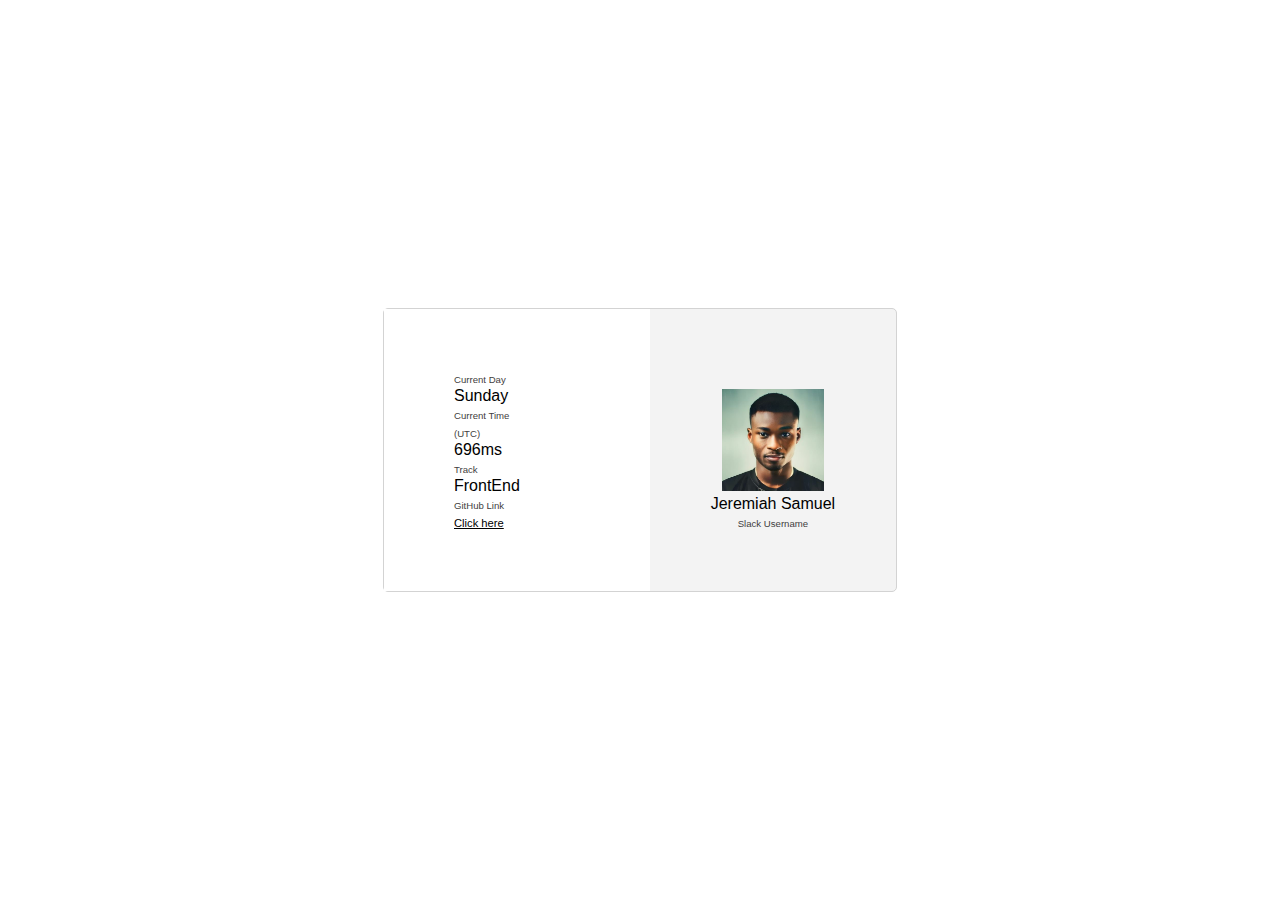
==== index.html @ 4fb6fcd4 "Third commit" ====
<!DOCTYPE html>
<html lang="en">
<head>
    <meta charset="UTF-8">
    <meta name="viewport" content="width=device-width, initial-scale=1.0">
    <title>My Profile</title>
    <link rel="icon" href="profile-image.jpg">
    <link rel="stylesheet" href="index.css">
    
</head>
<body>

    <div class="main">
        <div class="container">
            <div class="leftProfile">
                
                    <div class="dayDiv">
                        <span>Current Day</span> <br>
                        <label data-testid="currentDayOfTheWeek" class="dayStyle"></label> <br>
                            </div>
                    
                    <div class="timeDiv">
                        <span>Current Time (UTC)</span> <br>
                        <label for="time" class="timeStyle" data-testid="currentUTCTime">23:24:50</label> <br>
                            </div>
                    
                    <div class="trackDiv">
                        <span>Track</span> <br>
                        <label for="Track" class="trackStyle" data-testid="myTrack">FrontEnd</label> <br>
                            </div>
                    
                    <div class="linkDiv">
                        <span>GitHub Link</span> <br>
                        <a href="https://github.com/livinalt/stageOne" class="githubLink" data-testid="githubURL">Link</a>
                    </div>
            </div>
                        
                    
            <div class="rightProfile">
                    <img src="profile-image.jpg" alt="Jeremiah Samuel" data-testid="slackDisplayImage" class="dispImage"> <br>
                        <label for="username" class="nameStyle" data-testid="slackUserName">Jeremiah Samuel</label> <br>
                        <span>Slack Username</span>
                            </div>
            
            </div>
                      
    
        </div>

    </div>


    <script src="index.js"></script>
</body>
</html>
---- index.css ----
/* Media Query for Mobile Devices */
     @media (max-width: 480px) {
        body {
            background-color: white;
            
        }
    }
      
    /* Media Query for low resolution  Tablets, Ipads */
    @media (min-width: 481px) and (max-width: 767px) {
        body {
            background-color:white;
        }
    }
      
    /* Media Query for Tablets Ipads portrait mode */
    @media (min-width: 768px) and (max-width: 1024px){
        body {
            background-color: white;
        }
    }
      
    /* Media Query for Laptops and Desktops */
    @media (min-width: 1025px) and (max-width: 1280px){
        body {
            background-color: white;
        }
    }
      
    /* Media Query for Large screens */
    @media (min-width: 1281px) {
        body {
            /*background-color: white;*/
            background-image: linear-gradient(to right green,white);
     }
    }
    
    .container{
        background-color: rgb(243, 243, 243);
        border: 1px solid rgb(211, 211, 211);
        border-radius: 5px;
        width: 40%;
        display: flex;
        align-items: center;  
        position: absolute;
        top: 50%;
        left: 50%;
        transform: translate(-50%, -50%);
    }

    .leftProfile{
        padding: 60px 130px 60px 70px;
        background-color: white;        
    }

    .rightProfile{
        padding: 70px 50px 50px 50px;
        text-align: center;
                    
    }

    span{
        font-family: 'Poppins', sans-serif;
        font-size: 0.6rem;
        color: rgb(63, 62, 62);
        font-weight: 300;
    }

    .dayStyle, .timeStyle, .trackStyle, .nameStyle  {
        font-family: 'Poppins', sans-serif;
        font-size: 1rem;
        color: black;
        
    }
    
    .githubLink{
       font-family: 'Poppins', sans-serif;
        font-size: 0.7rem;
        color: black;
    }

    .dispImage{
        width: 70%;
             
    }
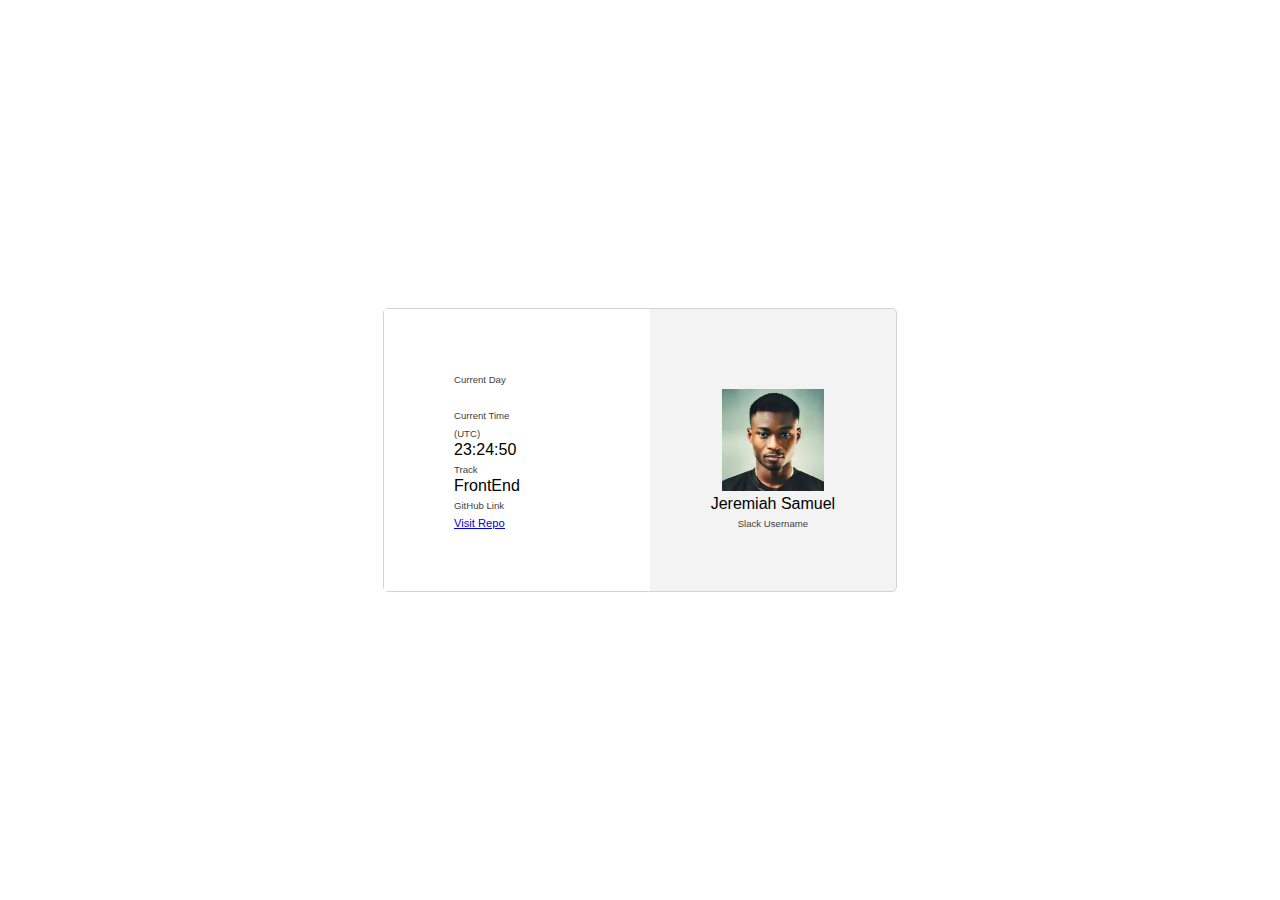
==== commit 3c57a267: "Fourth commit" ====
--- a/index.html
+++ b/index.html
@@ -31,7 +31,7 @@
                     
                     <div class="linkDiv">
                         <span>GitHub Link</span> <br>
-                        <a href="https://github.com/livinalt/stageOne" class="githubLink" data-testid="githubURL">Link</a>
+                        <a href="" class="githubLink" data-testid="githubURL">Link</a>
                     </div>
             </div>
                         
